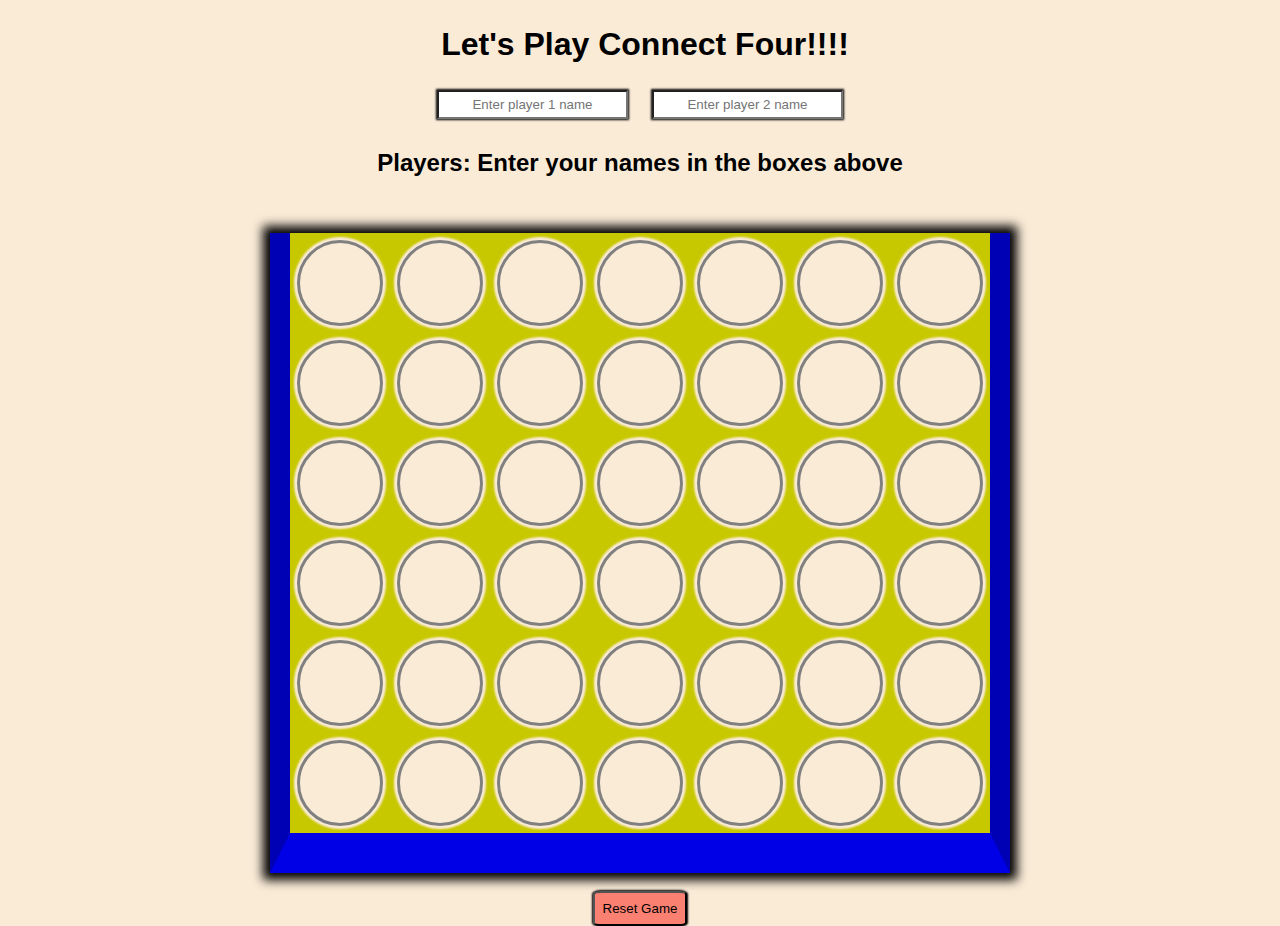
==== index.html @ 56cc7857 "prepping for deploy" ====
<!DOCTYPE html>
<html lang="en">
<head>
    <meta charset="UTF-8">
    <meta http-equiv="X-UA-Compatible" content="IE=edge">
    <meta name="viewport" content="width=device-width, initial-scale=1.0">
    <title>Connect 4</title>
    <link rel="stylesheet" href="./css/project1.css">
    <script defer src="./js/project1.js"></script>
</head>
<body>
    <h1>Let's Play Connect Four!!!!</h1>

    <input class="inputs" id="p1" type="text" placeholder="Enter player 1 name"> 
    <input class="inputs" id="p2" type="text" placeholder="Enter player 2 name">
    
    <h2>Players: Enter your names in the boxes above</h2>
    <br>
    <br>

    <div class="board">
        <div class="space" id="0"></div>
    </div>
    <br>


    <button class="reset">Reset Game</button>


</body>
<footer></footer>
</html>
---- css/project1.css ----
html {
    height: 100%;
    width: 100%;
}
body {
    /* background-image: linear-gradient(antiquewhite, bisque); */
    background-color: antiquewhite;
    text-align: center;
    align-items: center;
}

h1 {
    text-align: center;
    width: 100%;
    padding: 5px;
    font-family: sans-serif;

}

h2 {
    font-family: sans-serif;
}

.board {
    height: 600px;
    width: 700px;
    margin: 0 auto;
    background-color: rgb(200, 200, 0);
    border-left: 20px solid rgb(0, 0, 180); 
    border-right: 20px solid rgb(0, 0, 180); 
    border-bottom: 40px solid rgb(0, 0, 230); 
    box-shadow: 0px 0px 10px 7px;
    display: grid;
    align-items: center;
    grid-template-columns: 1fr 1fr 1fr 1fr 1fr 1fr 1fr;
    grid-template-rows: 1fr 1fr 1fr 1fr 1fr 1fr;
    
}

.space {
    border: 3px solid grey;
    border-radius: 100%;
    height: 80px;
    width: 80px;
    background-color: antiquewhite;
    color: antiquewhite;
    text-align: center;
    margin: 0 auto;
    box-shadow: 0px 0px 2px 3px;

}

.inputs {
    background-color: white;
    text-align: center;
    padding: 5px;
    box-shadow: 0px 0px 2px 1px;
    margin: 0px 10px 10px 10px;
    
    
}

.reset {
    padding: 8px;
    border-radius: 9%;
    background-color: salmon;
    box-shadow: 0px 0px 2px 1px;
}
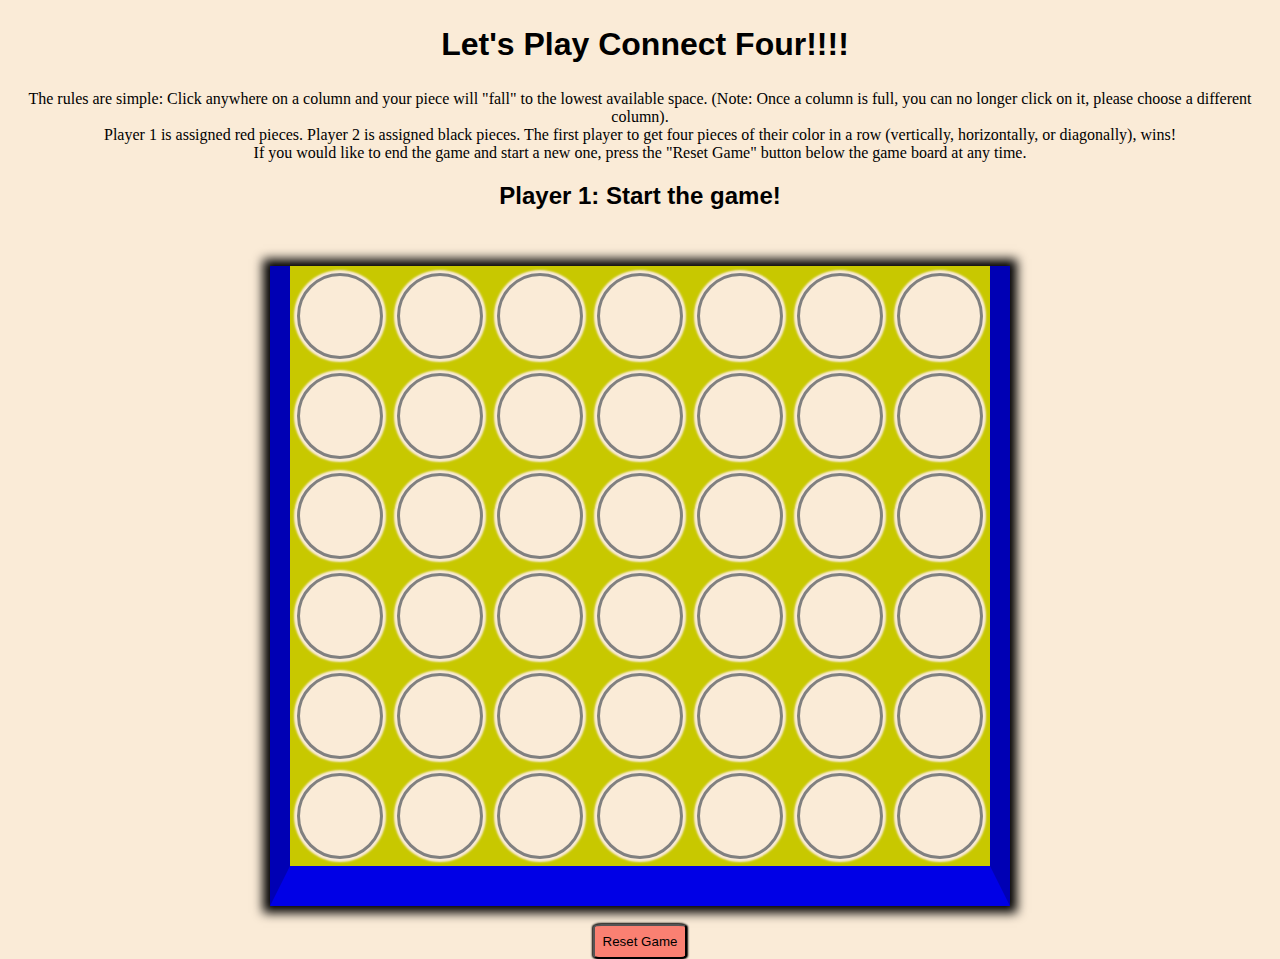
==== commit b0bd9d6a: "resubmission of project 1 - final" ====
--- a/index.html
+++ b/index.html
@@ -10,16 +10,14 @@
 </head>
 <body>
     <h1>Let's Play Connect Four!!!!</h1>
-
-    <input class="inputs" id="p1" type="text" placeholder="Enter player 1 name"> 
-    <input class="inputs" id="p2" type="text" placeholder="Enter player 2 name">
+    <p>The rules are simple: Click anywhere on a column and your piece will "fall" to the lowest available space.  (Note: Once a column is full, you can no longer click on it, please choose a different column).  <br>Player 1 is assigned red pieces. Player 2 is assigned black pieces. The first player to get four pieces of their color in a row (vertically, horizontally, or diagonally), wins!  <br>If you would like to end the game and start a new one, press the "Reset Game" button below the game board at any time.  </p>
     
-    <h2>Players: Enter your names in the boxes above</h2>
+    <h2>Player 1: Start the game!</h2>
     <br>
     <br>
 
     <div class="board">
-        <div class="space" id="0"></div>
+        <!-- <div class="space" id="0"></div> --> 
     </div>
     <br>
 
